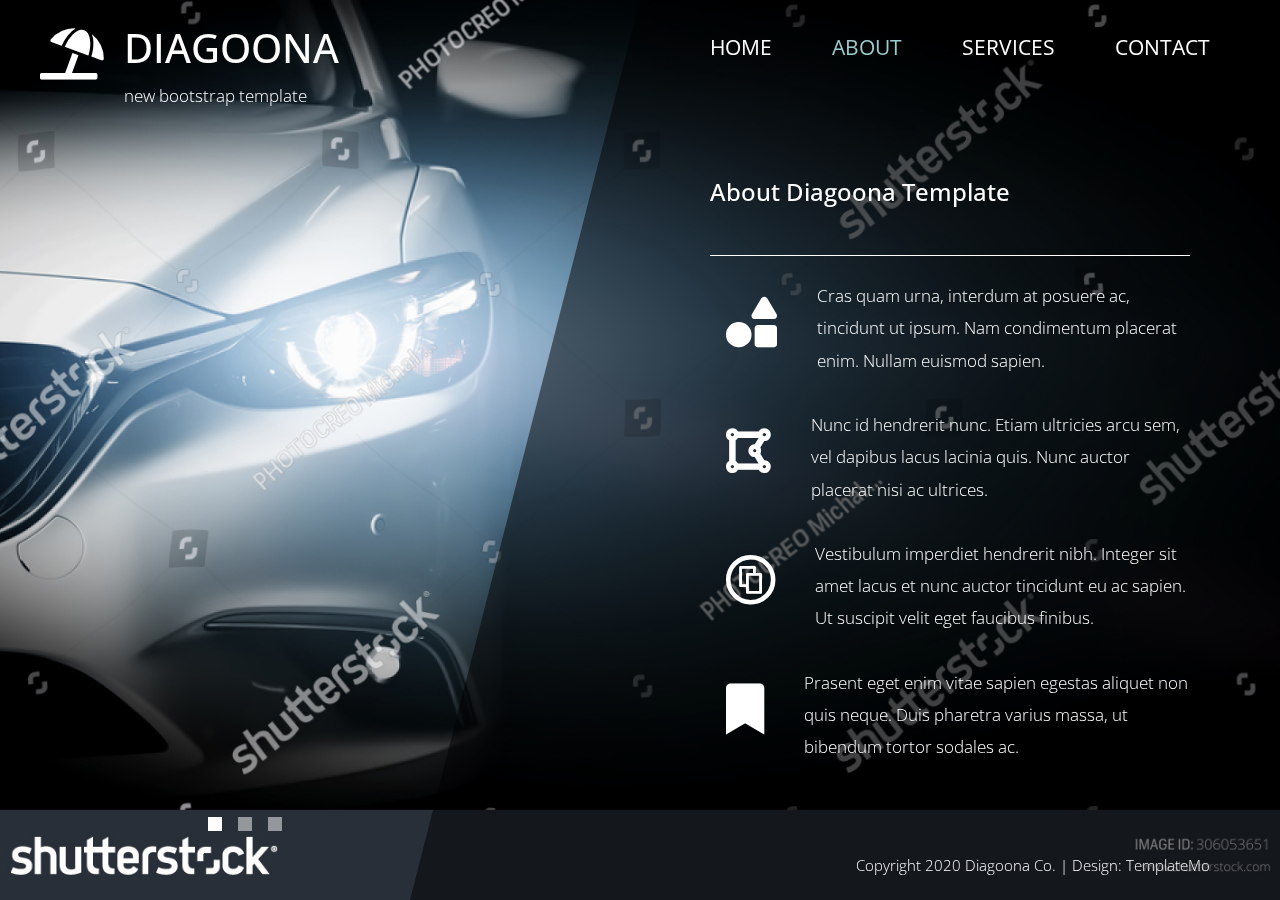
==== about.html @ 2473eb79 "Add files via upload" ====
<!DOCTYPE html>
<html lang="en">

<head>
    <meta charset="UTF-8">
    <meta name="viewport" content="width=device-width, initial-scale=1.0">
    <meta http-equiv="X-UA-Compatible" content="ie=edge">
    <title>Diagoona - About Page</title>
    <link href="https://fonts.googleapis.com/css?family=Open+Sans:300,400" rel="stylesheet" /> <!-- https://fonts.google.com/ -->
    <link href="css/bootstrap.min.css" rel="stylesheet" /> <!-- https://getbootstrap.com/ -->
    <link href="fontawesome/css/all.min.css" rel="stylesheet" /> <!-- https://fontawesome.com/ -->
    <link href="css/templatemo-diagoona.css" rel="stylesheet" />
<!--

TemplateMo 550 Diagoona

https://templatemo.com/tm-550-diagoona

-->
</head>

<body>
    <div class="tm-container">        
        <div>
            <div class="tm-row pt-4">
                <div class="tm-col-left">
                    <div class="tm-site-header media">
                        <i class="fas fa-umbrella-beach fa-3x mt-1 tm-logo"></i>
                        <div class="media-body">
                            <h1 class="tm-sitename text-uppercase">diagoona</h1>
                            <p class="tm-slogon">new bootstrap template</p>
                        </div>        
                    </div>
                </div>
                <div class="tm-col-right">
                    <nav class="navbar navbar-expand-lg" id="tm-main-nav">
                        <button class="navbar-toggler toggler-example mr-0 ml-auto" type="button" 
                            data-toggle="collapse" data-target="#navbar-nav" 
                            aria-controls="navbar-nav" aria-expanded="false" aria-label="Toggle navigation">
                            <span><i class="fas fa-bars"></i></span>
                        </button>
                        <div class="collapse navbar-collapse tm-nav" id="navbar-nav">
                            <ul class="navbar-nav text-uppercase">
                                <li class="nav-item">
                                    <a class="nav-link tm-nav-link" href="index.html">Home</a>
                                </li>
                                <li class="nav-item active">
                                    <a class="nav-link tm-nav-link" href="about.html">About <span class="sr-only">(current)</span></a>
                                </li>
                                <li class="nav-item">
                                    <a class="nav-link tm-nav-link" href="services.html">Services</a>
                                </li>                            
                                <li class="nav-item">
                                    <a class="nav-link tm-nav-link" href="contact.html">Contact</a>
                                </li>
                            </ul>                            
                        </div>                        
                    </nav>
                </div>
            </div>
            
            <div class="tm-row">
                <div class="tm-col-left"></div>
                <main class="tm-col-right">
                    <section class="tm-content tm-about">
                        <h2 class="mb-5 tm-content-title">About Diagoona Template</h2>
                        <hr class="mb-4">
                        <div class="media my-3">
                            <i class="fas fa-shapes fa-3x p-3 mr-4"></i>
                            <div class="media-body">
                                <p>Cras quam urna, interdum at posuere ac, tincidunt ut ipsum. Nam condimentum placerat enim. Nullam euismod sapien.</p>
                            </div> 
                        </div>
                        <div class="media my-3">
                            <i class="fas fa-draw-polygon fa-3x p-3 mr-4"></i>
                            <div class="media-body">
                                <p>Nunc id hendrerit nunc. Etiam ultricies arcu sem, vel dapibus lacus lacinia quis. Nunc auctor placerat nisi ac ultrices.</p>
                            </div> 
                        </div>
                        <div class="media my-3">
                            <i class="fab fa-creative-commons-share fa-3x p-3 mr-4"></i>
                            <div class="media-body">
                                <p>Vestibulum imperdiet hendrerit nibh. Integer sit amet lacus et nunc auctor tincidunt eu ac sapien. Ut suscipit velit eget faucibus finibus.</p>
                            </div> 
                        </div>
                        <div class="media my-3">
                            <i class="fas fa-bookmark fa-3x p-3 mr-4"></i>
                            <div class="media-body">
                                <p>Prasent eget enim vitae sapien egestas aliquet non quis neque. Duis pharetra varius massa, ut bibendum tortor sodales ac.</p>
                            </div> 
                        </div>                        
                    </section>
                </main>
            </div>
        </div>        

        <div class="tm-row">
            <div class="tm-col-left text-center">            
                <ul class="tm-bg-controls-wrapper">
                    <li class="tm-bg-control active" data-id="0"></li>
                    <li class="tm-bg-control" data-id="1"></li>
                    <li class="tm-bg-control" data-id="2"></li>
                </ul>            
            </div>        
            <div class="tm-col-right tm-col-footer">
                <footer class="tm-site-footer text-right">
                    <p class="mb-0">Copyright 2020 Diagoona Co. 
                    
                    | Design: <a rel="nofollow" target="_parent" href="https://templatemo.com" class="tm-text-link">TemplateMo</a></p>
                </footer>
            </div>   
        </div>        

        <!-- Diagonal background design -->
        <div class="tm-bg">
            <div class="tm-bg-left"></div>
            <div class="tm-bg-right"></div>
        </div>
    </div>

    <script src="js/jquery-3.4.1.min.js"></script>
    <script src="js/bootstrap.min.js"></script>
    <script src="js/jquery.backstretch.min.js"></script>
    <script src="js/templatemo-script.js"></script>
</body>
</html>
---- css/templatemo-diagoona.css ----
/*

TemplateMo 550 Diagoona

https://templatemo.com/tm-550-diagoona

*/

body {
    font-family: 'Open Sans', Arial, sans-serif;
    font-size: 17px;
    font-weight: 300;
    overflow-x: hidden;
    color: white;
    background-color: #2C353C;
}

a { 
    transition: all 0.3s ease; 
    text-decoration: none;
}

ul { padding: 0; }
a:hover { text-decoration: none; }
button:focus { outline: none; }
p { line-height: 1.9; }
.tm-logo { margin-right: 20px; }
.tm-slogan { font-size: 0.8rem; }

/* Navigation */
.navbar-toggler {
    padding: 8px 15px;
    border: 0;
    border-radius: 0;
    transform: skewX(-15deg);
    background-color: rgba(0,0,0,0.5);
    color: white;    
}

.navbar-toggler i { transform: skewX(15deg); }

.navbar-expand-lg {
    padding-left: 0;
    padding-right: 0;
}

.navbar-expand-lg .navbar-nav .nav-link { padding: 0; }

.navbar-expand-lg .navbar-nav .tm-nav-link {
    font-size: 1.3rem;
    font-weight: 400;
    color: white;    
    padding-bottom: 30px;    
}

.nav-item { margin-right: 60px; }

.nav-item:last-child { margin-right: 0; }

.nav-item.active .tm-nav-link,
.nav-item:hover .tm-nav-link {
    color: #9CC;
}

/* Page Background */
.tm-bg {
    position: absolute;
    left: 0;
    right: 0;
    width: 100%;
    height: 100%;
    display: flex;
    z-index: -1000;
}

.tm-bg-left,
.tm-bg-right {
    position: relative;
    width: 50%;
    height: 100%;
}

.tm-bg-right { background-color: rgba(0,0,0,0.5); }

.tm-bg-left {
    border-right: 230px solid rgba(0,0,0,0.5);
    border-top: 100vh solid transparent;
}

.tm-bg-controls-wrapper {
    display: inline-block;
    margin-left: -150px;
}

.tm-bg-control {
    display: inline-block;
    width: 14px;
    height: 14px;
    background-color: rgba(255,255,255,0.5);
    margin: 6px;
    cursor: pointer;
}

.tm-bg-control.active,
.tm-bg-control:hover {
    background-color: white;
}

.tm-container {
    width: 100%;
    height: 100%;
    min-height: 100vh;
    position: relative;
    display: flex;
    flex-direction: column;
    justify-content: space-between;  
}

.tm-row { display: flex; }

.tm-col-left {
    width: 50%;
    height: 100%;
    padding-left: 40px;  
    padding-right: 40px;
}

.tm-col-right {
    width: 50%;
    height: 100%;
    padding-left: 70px;
    padding-right: 70px;
}

.tm-content {
    max-width: 660px;
    margin-top: 50px;
    padding-right: 20px;
}

.tm-about { max-width: 525px; }

::-webkit-scrollbar {
    -webkit-appearance: none;
    width: 10px;
}
  
::-webkit-scrollbar-thumb {
    border-radius: 5px;
    background-color: rgba(255,255,255,.8);
    box-shadow: 0 0 1px rgba(255,255,255,.8);
}

.tm-content-title { font-size: 1.5rem; }
hr { border-top: 1px solid white; }

.btn {
    padding: 10px 25px;
    border-radius: 0;
}

.btn-big {
    padding: 9px 40px;
    font-size: 1.2rem;;
}

.btn-primary {
    background-color: white;
    color: black;
    border: 0;
}

.btn-primary:hover {
    background-color: #9CC;
    color: black;
}

.tm-site-footer {
    padding: 40px 0 20px;
    max-width: 660px;
    font-size: 0.95rem;
}

.tm-col-footer { padding-left: 0; }
.tm-text-link { color: white; }

.tm-text-link:hover,
.tm-text-link:focus {
    color: #9CC;
}

/* Service */ 
.tm-service-text { max-width: 365px; }
.tm-service-img { margin-right: 25px; }
.tm-service-img-r { margin-left: 25px; }

/* Contact */
.form-control,
textarea {    
    color: white;
    background-color: transparent;
    background-clip: padding-box;
    border: none;
    border-bottom: 1px solid #999A9B;
    border-radius: 0;
    transition: border-color 0.15s ease-in-out, box-shadow 0.15s ease-in-out;
    padding: 10px 0;
    font-family: 'Open Sans', Arial, sans-serif;
    font-size: 1rem;
    font-weight: 400;
    line-height: 1.5;
}

.form-control:focus {
    color: white;
    background-color: transparent;    
    box-shadow: none;
    border-color: #9CC;
    outline: none;
}

.mb-85 { margin-bottom: 85px; }
.tm-contact-main { max-width: 690px; }

.tm-contact {
    max-width: 420px;
    margin-left: auto;
    margin-right: auto;
}

.form-control::-webkit-input-placeholder { color: white; } /* Edge */  
.form-control:-ms-input-placeholder { color: white; } /* Internet Explorer 10-11 */  
.form-control::placeholder { color: white; }

@media (max-width: 1200px) {
    .nav-item { margin-right: 30px; }

    .tm-page-right {
        padding-left: 30px;
        padding-right: 30px;
    }
}

@media (max-width: 992px) {    
    .tm-nav {
        position: absolute;
        background: rgba(0, 0, 0, 0.8);
        color: white;
        top: 44px;
        right: 4px;
    }

    .navbar-expand-lg .navbar-nav .tm-nav-link {
        color: white;
        font-size: 1.1rem;
        padding: 13px 20px;
    }

    .nav-item { margin-right: 0; }

    .nav-item.active .tm-nav-link,
    .nav-item:hover .tm-nav-link {
        color: #9CC;
    }

    .tm-content { margin-top: 20px; }
    .tm-site-footer { padding-top: 40px; }
    .tm-col-left { width: 40%; }

    .tm-col-right {
        width: 60%;
        padding-left: 100px;
        padding-right: 30px;
    }
    
    .tm-col-footer { padding-left: 0; }
}

@media (max-width: 768px) {
    .tm-row { flex-direction: column; }

    .tm-col-left,
    .tm-col-right,
    .tm-bg-left,
    .tm-bg-right {
        width: 100%;
    }

    #tm-main-nav {
        position: fixed;
        top: 50px;
        right: 40px;
        padding-bottom: 0;
    }  
    
    .tm-bg { flex-direction: column; }

    .tm-bg-left {
        height: 200px;        
        border-bottom: 50px solid rgba(0,0,0,0.5);
        border-right: 0;
        border-top: 0;
    }

    .tm-bg-right { height: calc(100% - 200px); }

    .tm-bg-controls-wrapper {
        margin-left: 0;
        margin-top: 50px;
    }

    .tm-content {
        max-height: none;
        margin-top: 40px;
    }

    .tm-col-right {
        padding-top: 40px;
        padding-left: 30px;
    }

    .tm-col-footer {
        padding-left: 10px;
        padding-right: 10px;
    }
}

@media (max-width: 460px) {
    .tm-logo { margin-right: 15px; }
    .tm-sitename { font-size: 1.8rem; }
    .tm-slogon { font-size: 0.8rem; }
}

@media (max-width: 450px), (min-width: 768px) and (max-width: 830px), (min-width: 992px) and (max-width: 1040px) {
    .tm-service-media { flex-direction: column; }
    .tm-service-media-img-l { flex-direction: column-reverse; }
    .tm-service-text { margin-top: 20px; }
    .tm-service-img { margin-right: 0; }
    .tm-service-img-r { margin-left: 0; }
}
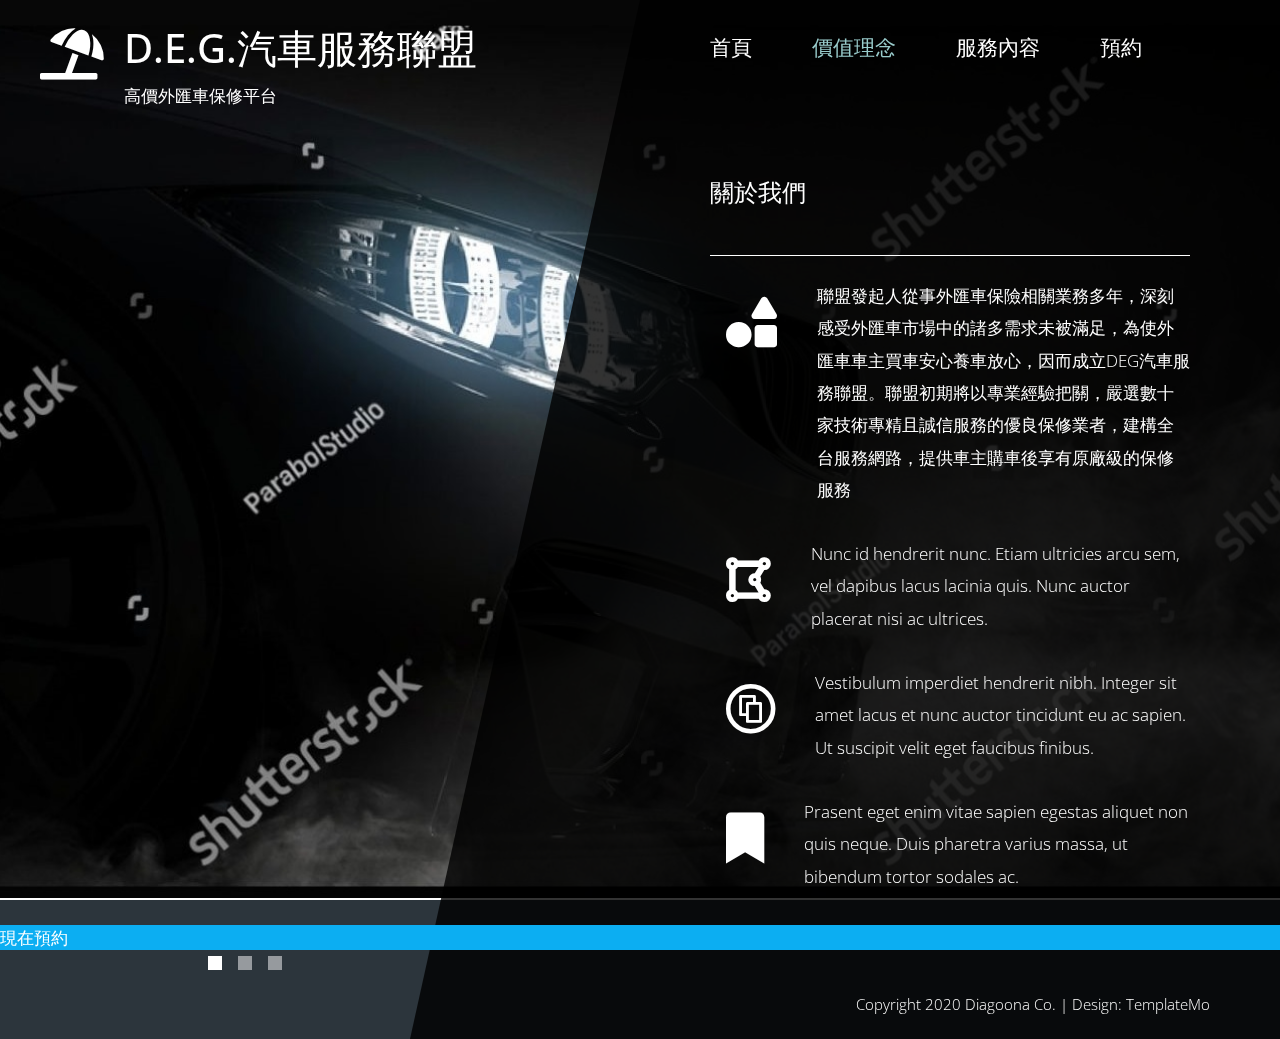
==== commit 02271c82: "Add files via upload" ====
--- a/about.html
+++ b/about.html
@@ -5,7 +5,7 @@
     <meta charset="UTF-8">
     <meta name="viewport" content="width=device-width, initial-scale=1.0">
     <meta http-equiv="X-UA-Compatible" content="ie=edge">
-    <title>Diagoona - About Page</title>
+    <title>D.E.G.汽車服務聯盟 - 價值理念</title>
     <link href="https://fonts.googleapis.com/css?family=Open+Sans:300,400" rel="stylesheet" /> <!-- https://fonts.google.com/ -->
     <link href="css/bootstrap.min.css" rel="stylesheet" /> <!-- https://getbootstrap.com/ -->
     <link href="fontawesome/css/all.min.css" rel="stylesheet" /> <!-- https://fontawesome.com/ -->
@@ -27,8 +27,8 @@
                     <div class="tm-site-header media">
                         <i class="fas fa-umbrella-beach fa-3x mt-1 tm-logo"></i>
                         <div class="media-body">
-                            <h1 class="tm-sitename text-uppercase">diagoona</h1>
-                            <p class="tm-slogon">new bootstrap template</p>
+                            <h1 class="tm-sitename text-uppercase">D.E.G.汽車服務聯盟</h1>
+                            <p class="tm-slogon">高價外匯車保修平台</p>
                         </div>        
                     </div>
                 </div>
@@ -42,16 +42,16 @@
                         <div class="collapse navbar-collapse tm-nav" id="navbar-nav">
                             <ul class="navbar-nav text-uppercase">
                                 <li class="nav-item">
-                                    <a class="nav-link tm-nav-link" href="index.html">Home</a>
+                                    <a class="nav-link tm-nav-link" href="index.html">首頁</a>
                                 </li>
                                 <li class="nav-item active">
-                                    <a class="nav-link tm-nav-link" href="about.html">About <span class="sr-only">(current)</span></a>
+                                    <a class="nav-link tm-nav-link" href="about.html">價值理念 <span class="sr-only">(current)</span></a>
                                 </li>
                                 <li class="nav-item">
-                                    <a class="nav-link tm-nav-link" href="services.html">Services</a>
+                                    <a class="nav-link tm-nav-link" href="services.html">服務內容</a>
                                 </li>                            
                                 <li class="nav-item">
-                                    <a class="nav-link tm-nav-link" href="contact.html">Contact</a>
+                                    <a class="nav-link tm-nav-link" href="contact.html">預約</a>
                                 </li>
                             </ul>                            
                         </div>                        
@@ -63,12 +63,12 @@
                 <div class="tm-col-left"></div>
                 <main class="tm-col-right">
                     <section class="tm-content tm-about">
-                        <h2 class="mb-5 tm-content-title">About Diagoona Template</h2>
+                        <h2 class="mb-5 tm-content-title">關於我們</h2>
                         <hr class="mb-4">
                         <div class="media my-3">
                             <i class="fas fa-shapes fa-3x p-3 mr-4"></i>
                             <div class="media-body">
-                                <p>Cras quam urna, interdum at posuere ac, tincidunt ut ipsum. Nam condimentum placerat enim. Nullam euismod sapien.</p>
+                                <p>聯盟發起人從事外匯車保險相關業務多年，深刻感受外匯車市場中的諸多需求未被滿足，為使外匯車車主買車安心養車放心，因而成立DEG汽車服務聯盟。聯盟初期將以專業經驗把關，嚴選數十家技術專精且誠信服務的優良保修業者，建構全台服務網路，提供車主購車後享有原廠級的保修服務</p>
                             </div> 
                         </div>
                         <div class="media my-3">
@@ -92,6 +92,9 @@
                     </section>
                 </main>
             </div>
+            <div class="simplybook-widget-button right" style="background-color: rgb(12, 174, 242); color: rgb(255, 255, 255); bottom: 55%;">
+            <div>現在預約</div>
+        </div> 
         </div>        
 
         <div class="tm-row">
--- a/css/templatemo-diagoona.css
+++ b/css/templatemo-diagoona.css
@@ -80,10 +80,10 @@
     height: 100%;
 }
 
-.tm-bg-right { background-color: rgba(0,0,0,0.5); }
+.tm-bg-right { background-color: rgba(0,0,0,0.8); }
 
 .tm-bg-left {
-    border-right: 230px solid rgba(0,0,0,0.5);
+    border-right: 230px solid rgba(0,0,0,0.8);
     border-top: 100vh solid transparent;
 }
 
@@ -337,4 +337,4 @@
     .tm-service-text { margin-top: 20px; }
     .tm-service-img { margin-right: 0; }
     .tm-service-img-r { margin-left: 0; }
-}+}
